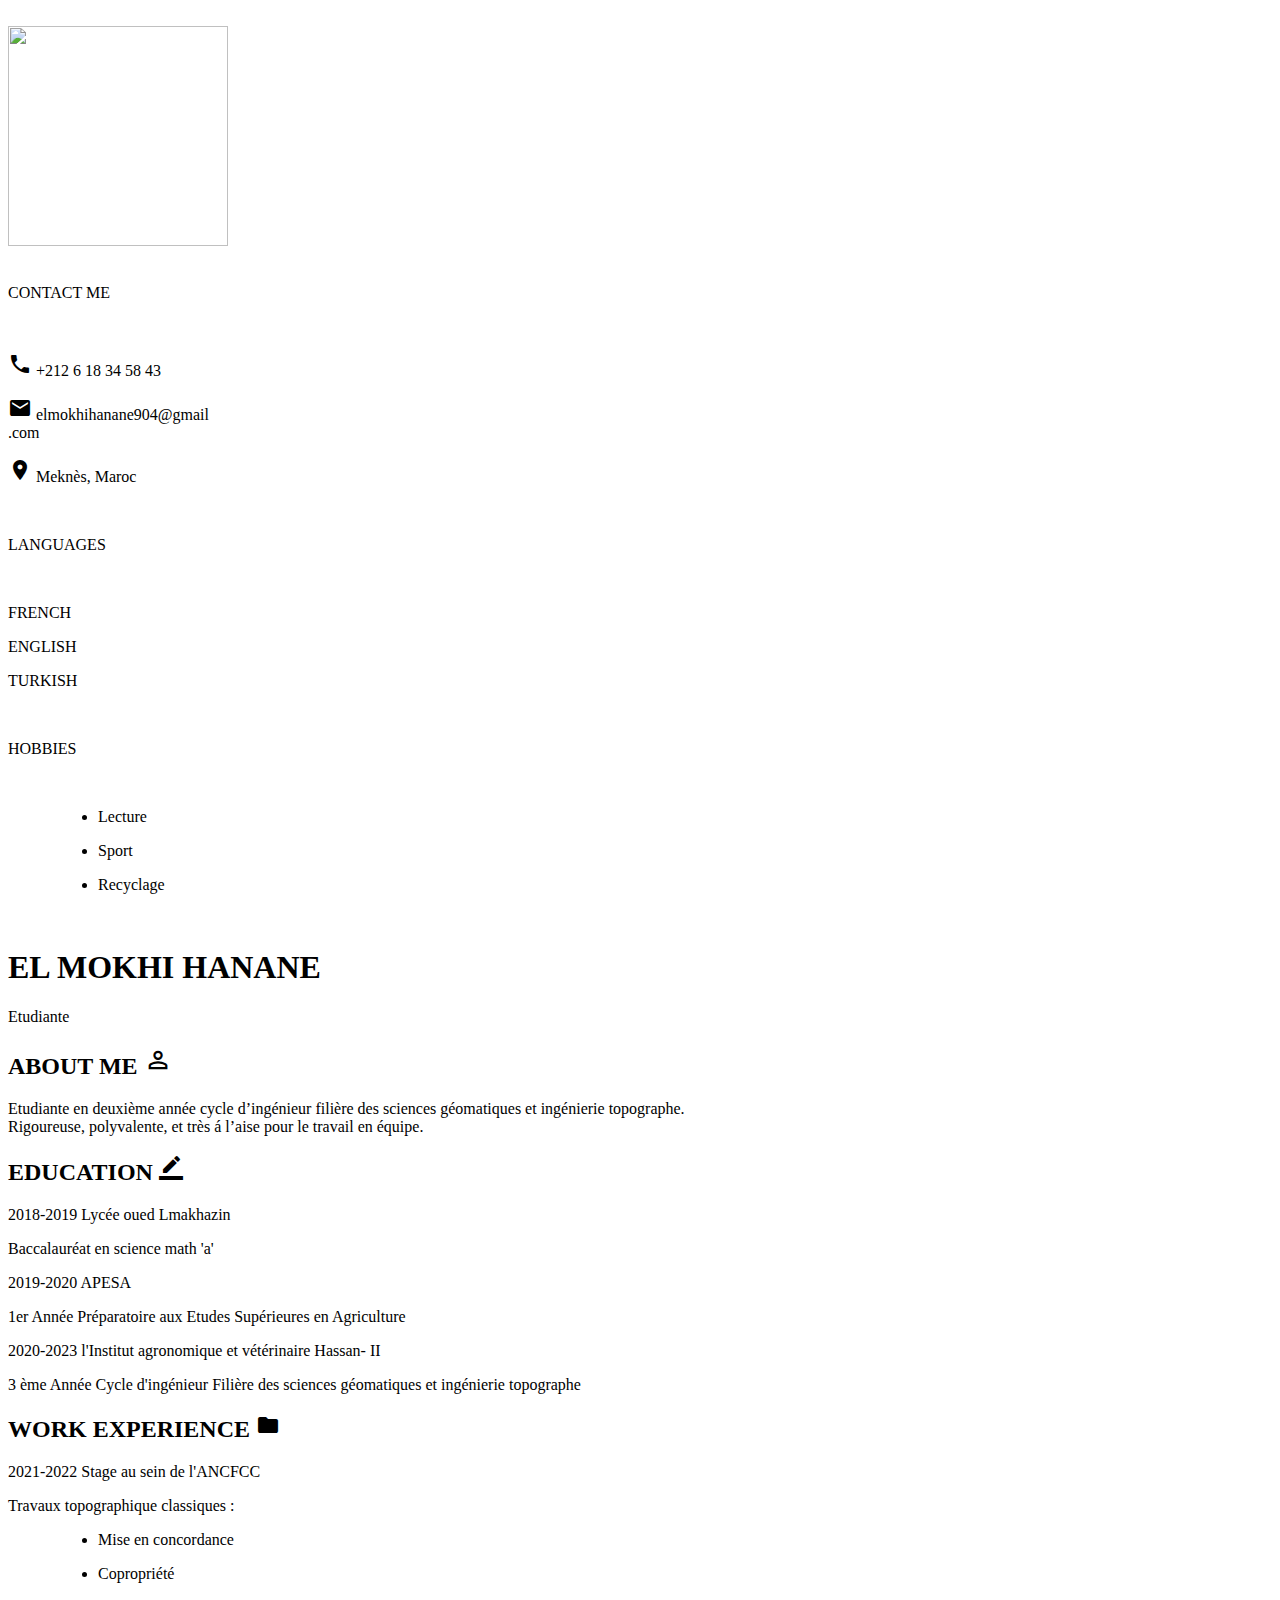
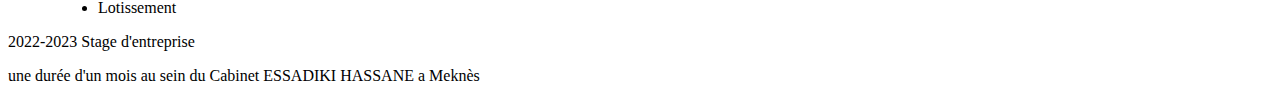
==== index.html @ eb676440 "Add files via upload" ====
<!DOCTYPE html>
<html>
<head>
<title>C.V</title>
<html>
<head>
  <meta charset="UTF-8">
  <meta name="viewport" content="width=device-width, initial-scale=1.0">
  <meta name="keywords" content="HTML,CSS,XML,JavaScript">
  <link rel="stylesheet"  href="C:\Users\utente\Desktop\Web dev\style.css">
  <link href="https://fonts.googleapis.com/icon?family=Material+Icons" rel="stylesheet">
</head>
<body>
<div class="main">
	<div class="left">
		<br>
		<div class="profile-img"><img src="C:\Users\utente\Desktop\Web dev\profil.jpeg" style="width:220px;height:220px;"></div>
<br>

		<div class="box-1">
			<div class="heading">
				<p>CONTACT ME</p>
			</div>
<br>
			<p class="p1"><i class="material-icons icons1">&#xe551;</i> +212 6 18 34 58 43 </i></p>
			<p class="p1"><i class="material-icons icons1" >local_post_office</i> <a href="mailto:someone@example.com"> elmokhihanane904@gmail<br>.com </a></p>
			<p class="p1"><i class="material-icons icons1 ">&#xe55f;</i><a href="https://www.google.com/maps/place/Meknes/@33.8809981,-5.5792199,13z/data=!3m1!4b1!4m6!3m5!1s0xda044d23bfc49d1:0xfbbf80a99e4cde18!8m2!3d33.8730164!4d-5.5407299!16zL20vMDIzamR2?entry=ttu" target="_blank"> Meknès, Maroc </a></p>
<style>
a:link {
	color: black;
  background-color: transparent;
  text-decoration: none;
}
a:visited {
  color: black;
  background-color: transparent;
  text-decoration: none;
}
</style>
			</p>
		</div>
<br>

		<div class="box-1">
			<div class="heading">
				<p>LANGUAGES</p>
			</div>
<br>
			<p class="p1">FRENCH
			</p><div class="skill-container">
				<div class="skill frensh"></div>
			</div>
			<p></p>

			<p class="p1">ENGLISH
			</p><div class="skill-container">
				<div class="skill english"></div>
			</div>
			<p></p>

			<p class="p1">TURKISH</p>
			<div class="skill-container">
				<div class="skill turkish"></div>
			</div>
			<p></p>

		</div>
		<br>
			

		<div class="box-1">
			<div class="heading">
				<p>HOBBIES</p>
			</div>

			<div class="h-div">
<br>
			<ul style="list-style-type:disc; margin-left: 50px;">
 			 <li><p class="p1">Lecture</p></li>
  			 <li><p class="p1">Sport</p></li>
 			 <li><p class="p1">Recyclage </p></li>
			</ul> 
	
			
			</div>
<br>			
		</div>

	</div>


	<div class="right">
		<div class="name-div">
			<h1>EL MOKHI HANANE</h1>
			<p>Etudiante</p>
		</div>

		<div class="box-2">
			<h2>ABOUT ME <i class="material-icons icons3" style="font-size: 28px!important; ">perm_identity</i></h2>
			<p class="p2">
				Etudiante en deuxième année cycle d’ingénieur filière des sciences géomatiques et ingénierie topographe.
			<br>Rigoureuse, polyvalente, et très á l’aise pour le travail en équipe.
			</p>
		</div>



		<div class="box-2">
			<h2>EDUCATION <i class="material-icons icons3">border_color</i></h2>
			<p class="p3">2018-2019 <span>Lycée oued Lmakhazin</span></p>
			<p class="p2">
				Baccalauréat en science math 'a'
 
			</p>

			<p class="p3">2019-2020 <span>APESA </span></p>
			<p class="p2">
				1er Année Préparatoire aux Etudes Supérieures en Agriculture

			</p>

			<p class="p3">2020-2023 <span>l'Institut agronomique et vétérinaire Hassan- II</span></p>
			<p class="p2">
				3 ème Année Cycle d'ingénieur Filière des sciences géomatiques et ingénierie topographe 
			</p>
		</div>


		<div class="box-2">
			<h2>WORK EXPERIENCE <i class="material-icons icons3">folder</i></h2>
			<p class="p3">2021-2022 <span>Stage au sein de l'ANCFCC</span></p>
			<p class="p2">
				Travaux topographique classiques :
			<ul style="list-style-type:disc; margin-left: 50px;">
 			 <li><p class="p4">Mise en concordance</p></li>
  			 <li><p class="p4">Copropriété</p></li>
 			 <li><p class="p4">Lotissement</p></li>
			</ul>  
			</p>

			<p class="p3">2022-2023 <span>Stage d'entreprise </span></p>
			<p class="p2">
				une durée d'un mois au sein du Cabinet <a href="https://essadiki.ma/" target="_blank">ESSADIKI HASSANE </a>a Meknès
			</p>

			
		</div>

	</div>
</div>
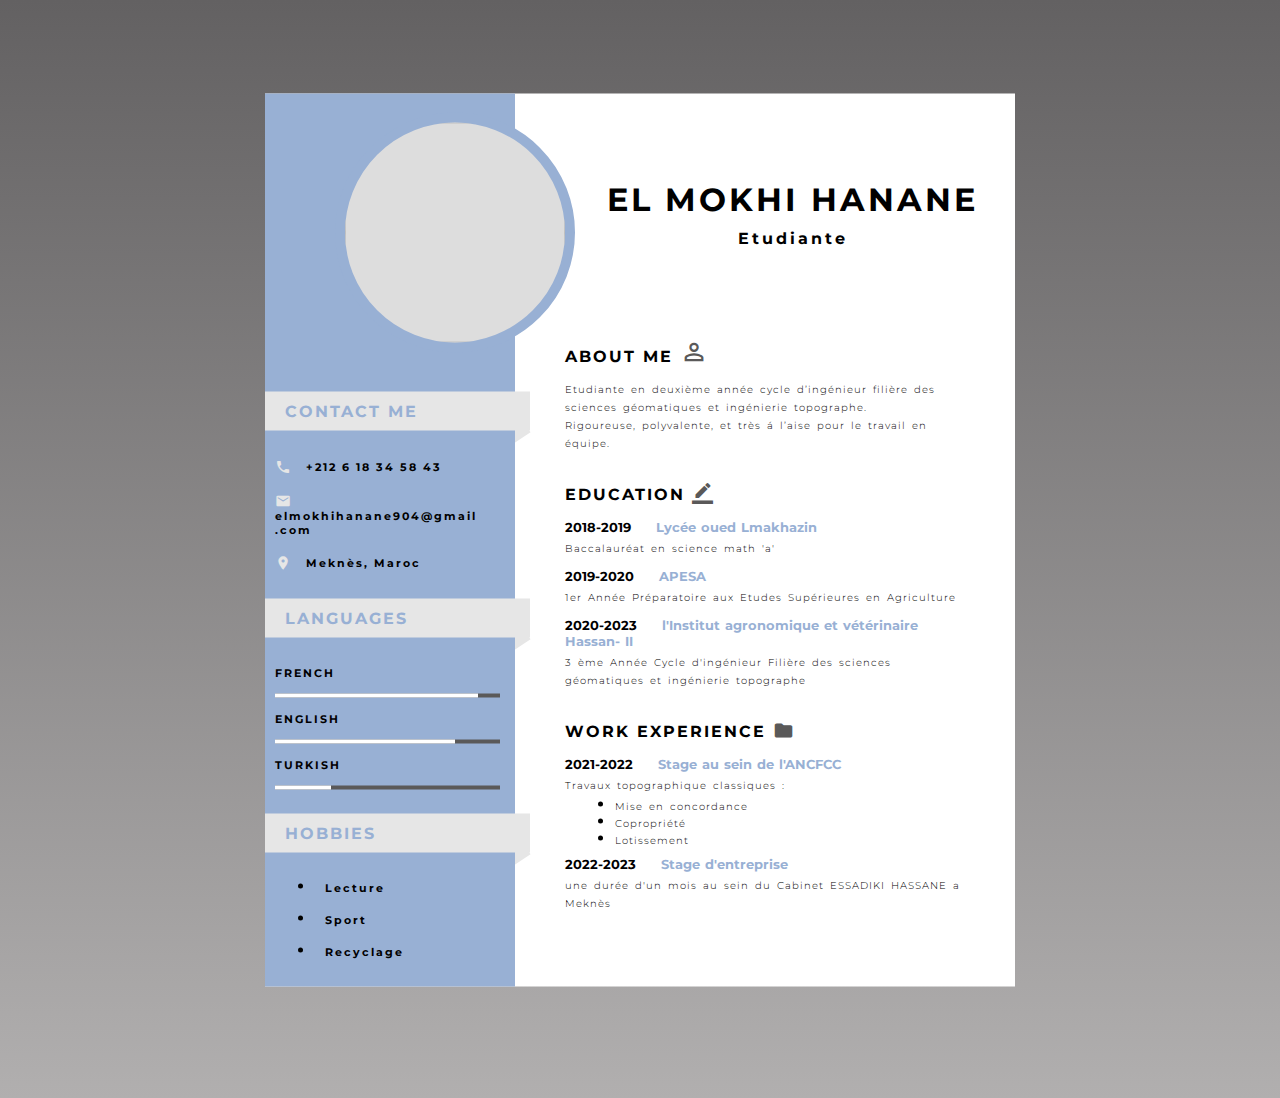
==== commit cbdd702b: "Update index.html" ====
--- a/index.html
+++ b/index.html
@@ -7,7 +7,7 @@
   <meta charset="UTF-8">
   <meta name="viewport" content="width=device-width, initial-scale=1.0">
   <meta name="keywords" content="HTML,CSS,XML,JavaScript">
-  <link rel="stylesheet"  href="C:\Users\utente\Desktop\Web dev\style.css">
+  <link rel="stylesheet"  href="style.css">
   <link href="https://fonts.googleapis.com/icon?family=Material+Icons" rel="stylesheet">
 </head>
 <body>
@@ -147,4 +147,4 @@
 		</div>
 
 	</div>
-</div>+</div>
--- a/style.css
+++ b/style.css
@@ -0,0 +1,152 @@
+@import url('https://fonts.googleapis.com/css2?family=Montserrat&display=swap');
+body{
+	background-image: linear-gradient(#636162, #b1afaf);
+	height: 122vh;
+	font-weight: bold;
+	letter-spacing: 2px;
+}
+*{
+	margin: 0px; padding: 0px; font-family: 'Montserrat', sans-serif;
+}
+.main{
+	background-color: white;
+	height: auto;
+	width: 750px;
+	position: absolute;
+	transform: translate(-50%, -50%);
+	left: 50%;
+	top: 60%;
+}
+.left{
+	background-color: #98b0d4;
+	width: 250px;
+	height: 100%;
+	float: left;
+}
+.right{
+	width: 500px;
+	float: left;
+}
+
+.profile-img{
+	height: 220px;
+	width: 220px;
+	background-color: #ddd;
+	border-radius: 50%;
+	margin-bottom: 20px;
+	margin-left: 70px;
+	border: 10px solid #98b0d4;
+	
+}
+.profile-img img{
+	width: 100%;
+	border-radius: 50%;
+}
+.box-1{
+	position: relative;
+}
+.heading{
+	background-color: rgb(230, 230, 230);
+	padding: 10px;
+	color: #98b0d4;
+	text-align: left;
+	padding-left: 20px;
+	margin-right: -15px;
+}
+.heading::after{
+	content: '';
+	position: absolute;
+	width: 85px;
+	height: 20px;
+	background-color: rgb(230, 230, 230);
+	left: 191px;
+	top: 1px;
+	transform:rotate(56deg);
+	z-index: -1;
+}
+.p1{
+	padding: 9px 10px;
+	font-size: 11px;
+}
+.icons1{
+	font-size: 16px!important;
+	padding-right: 10px!important;
+	vertical-align: sub;
+	color:rgb(230, 230, 230);
+}
+.skill-container{
+	width: 90%;
+	background-color: #5a5959;
+	margin: 5px 10px;
+}
+.skill{
+	text-align: right;
+	padding-top: 2px;
+	padding-bottom: 2px;
+	color: white;
+}
+.frensh{
+	width: 90%;
+	background-color: white;
+}
+.english{
+	width: 80%;
+	background-color: white;
+}
+.turkish{
+	width: 25%;
+	background-color: white;
+}
+
+}
+.icons2{
+	padding: 18px 10px;
+}
+.name-div{
+	padding: 86px 0px 60px 55px;
+	text-align: center;
+	letter-spacing: 3px;
+}
+.name-div h1{
+	margin-bottom: 10px;
+}
+.box-2{
+	padding: 0px 50px;
+	margin-top: 30px;
+}
+.p2{
+	font-size: 10px;
+	font-weight: 300;
+	letter-spacing: 1px;
+	word-spacing: 2px;
+	line-height: 18px;
+	margin-top: 5px;
+}
+.p4{
+	font-size: 10px;
+	font-weight: 300;
+	letter-spacing: 1px;
+	word-spacing: 2px;
+	line-height: 10px;
+	margin-top: 0px;
+	
+}
+
+h2{
+	font-size: 16px;
+	margin-bottom: 15px;
+}
+.icons3{
+	vertical-align: bottom;
+	font-size: 21px!important;
+	color: #5a5959;
+}
+.p3{
+	font-size: 13px;
+	word-spacing: 1px;
+	letter-spacing: 0px;
+	margin-top: 10px;
+}
+.p3 span{
+	color: #98b0d4; padding-left: 20px;
+}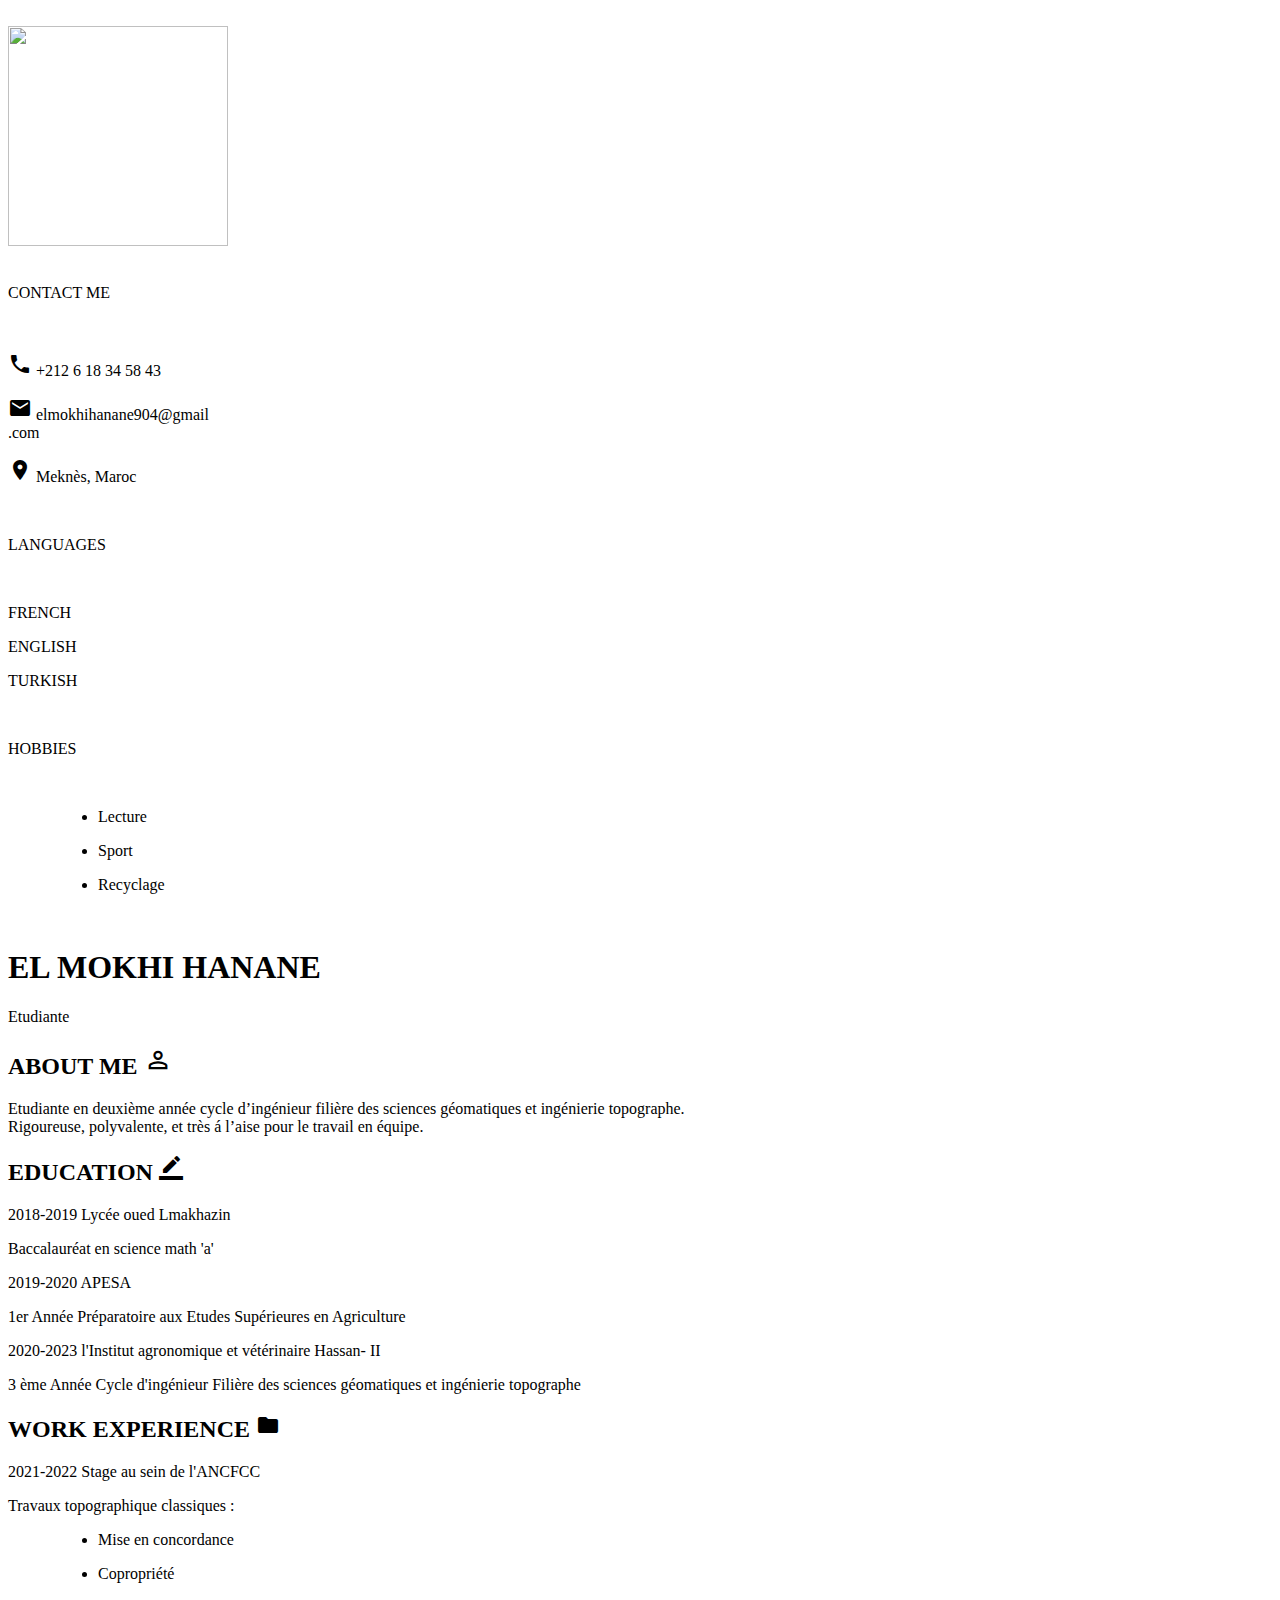
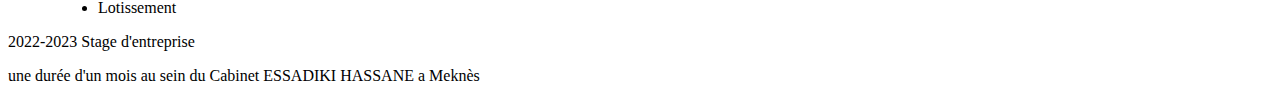
==== commit 337ab42c: "Update index.html" ====
--- a/index.html
+++ b/index.html
@@ -7,7 +7,7 @@
   <meta charset="UTF-8">
   <meta name="viewport" content="width=device-width, initial-scale=1.0">
   <meta name="keywords" content="HTML,CSS,XML,JavaScript">
-  <link rel="stylesheet"  href="style.css">
+  <link rel="stylesheet"  href="C:\Users\utente\Desktop\Web dev\style.css">
   <link href="https://fonts.googleapis.com/icon?family=Material+Icons" rel="stylesheet">
 </head>
 <body>
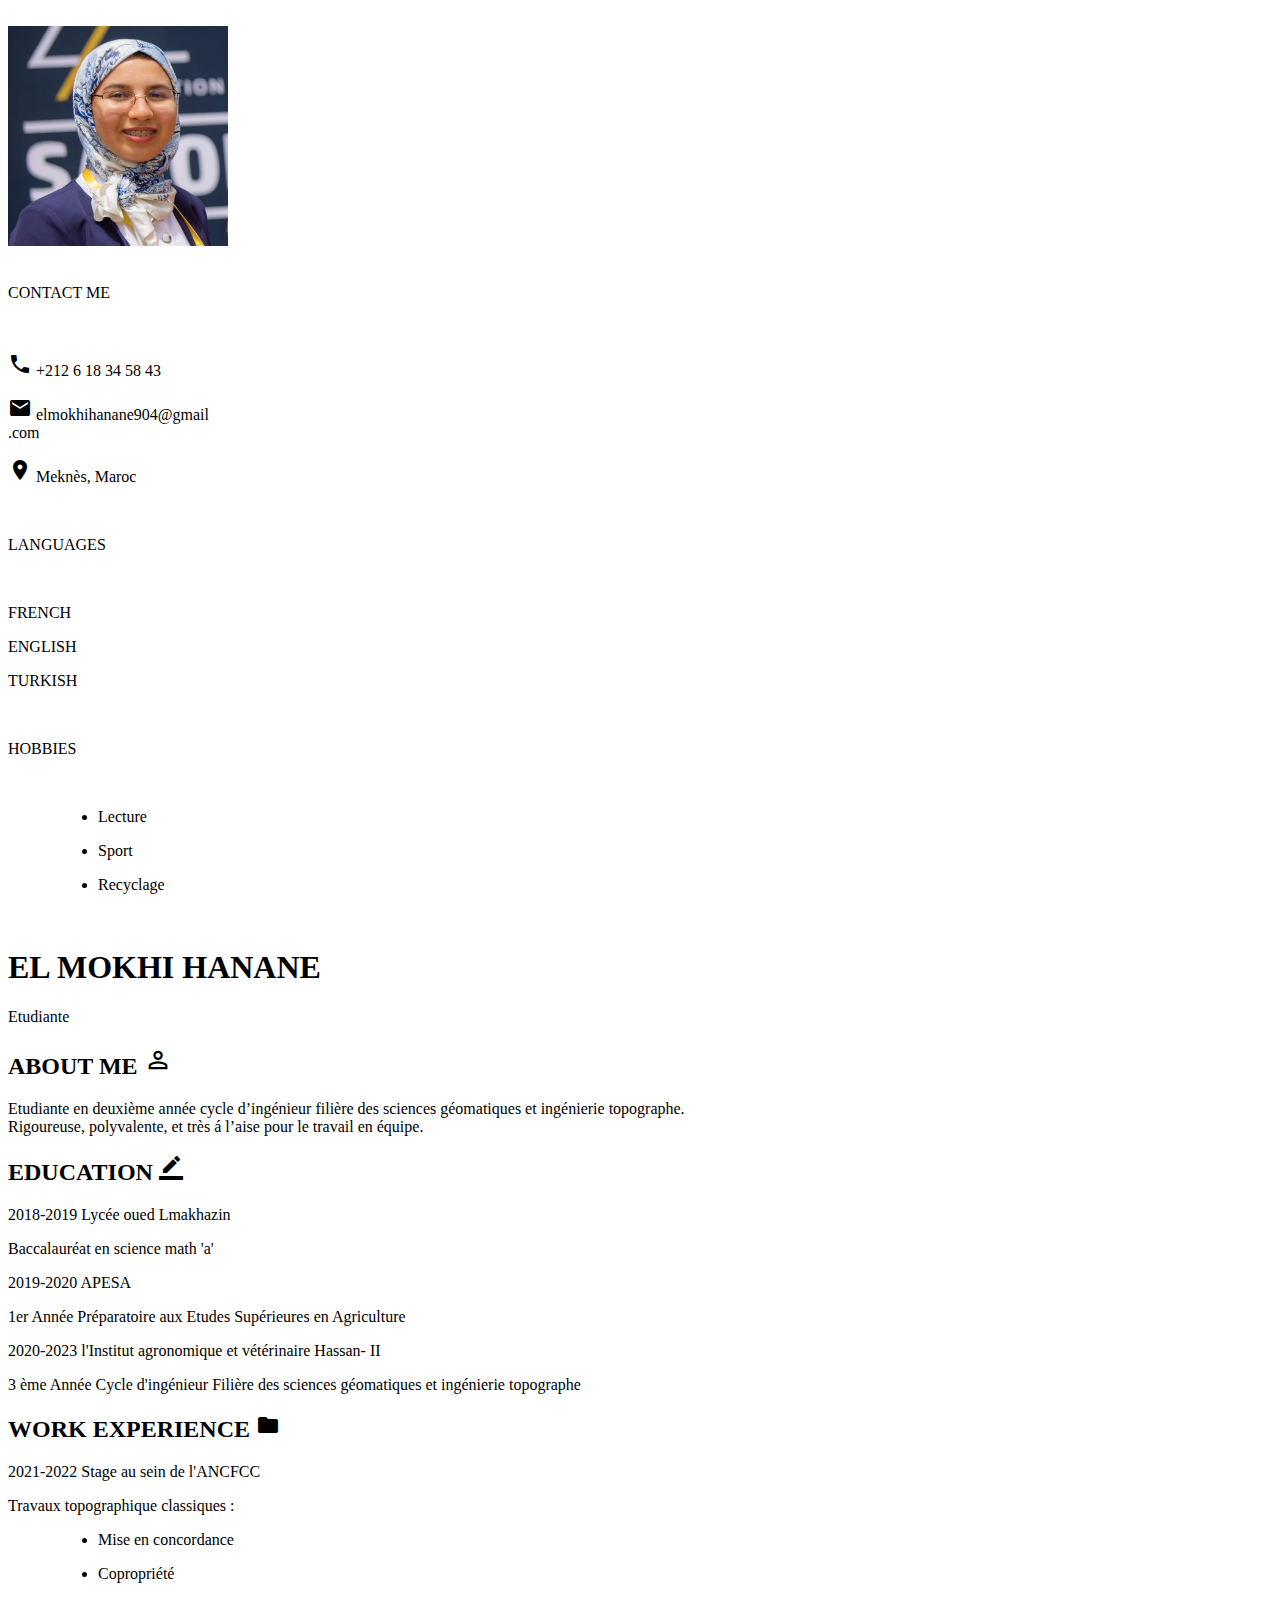
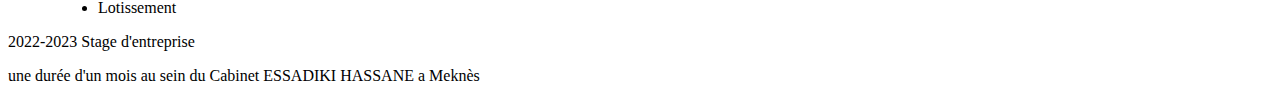
==== commit 330e6243: "Update index.html" ====
--- a/index.html
+++ b/index.html
@@ -14,7 +14,7 @@
 <div class="main">
 	<div class="left">
 		<br>
-		<div class="profile-img"><img src="C:\Users\utente\Desktop\Web dev\profil.jpeg" style="width:220px;height:220px;"></div>
+		<div class="profile-img"><img src="Web dev/profil.jpeg" style="width:220px;height:220px;"></div>
 <br>
 
 		<div class="box-1">
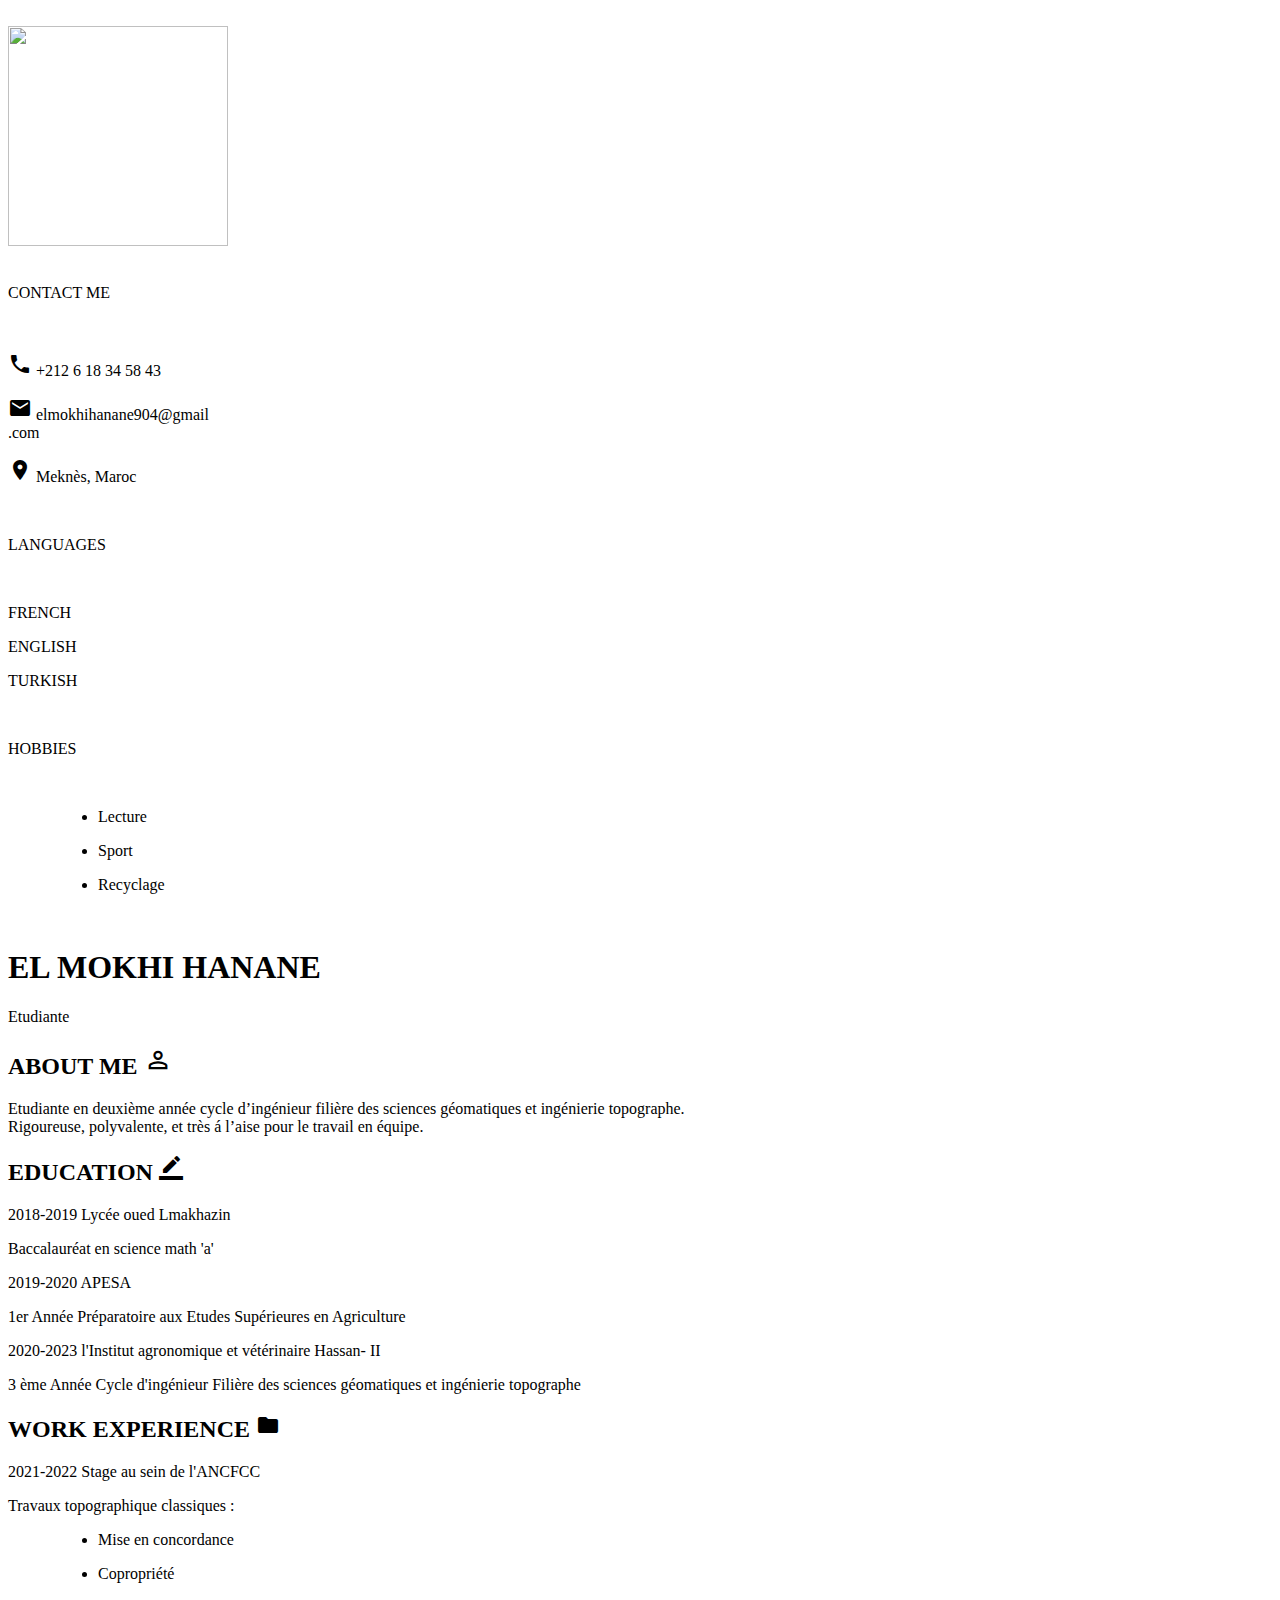
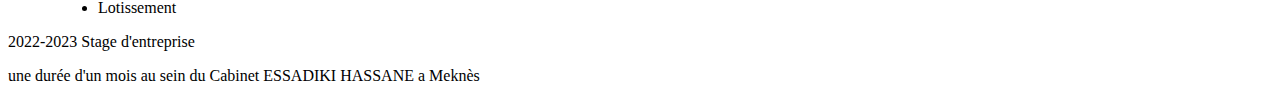
==== commit fff39565: "Update index.html" ====
--- a/index.html
+++ b/index.html
@@ -14,7 +14,7 @@
 <div class="main">
 	<div class="left">
 		<br>
-		<div class="profile-img"><img src="Web dev/profil.jpeg" style="width:220px;height:220px;"></div>
+		<div class="profile-img"><img src="C:\Users\utente\Desktop\Web dev\profil.jpeg" style="width:220px;height:220px;"></div>
 <br>
 
 		<div class="box-1">
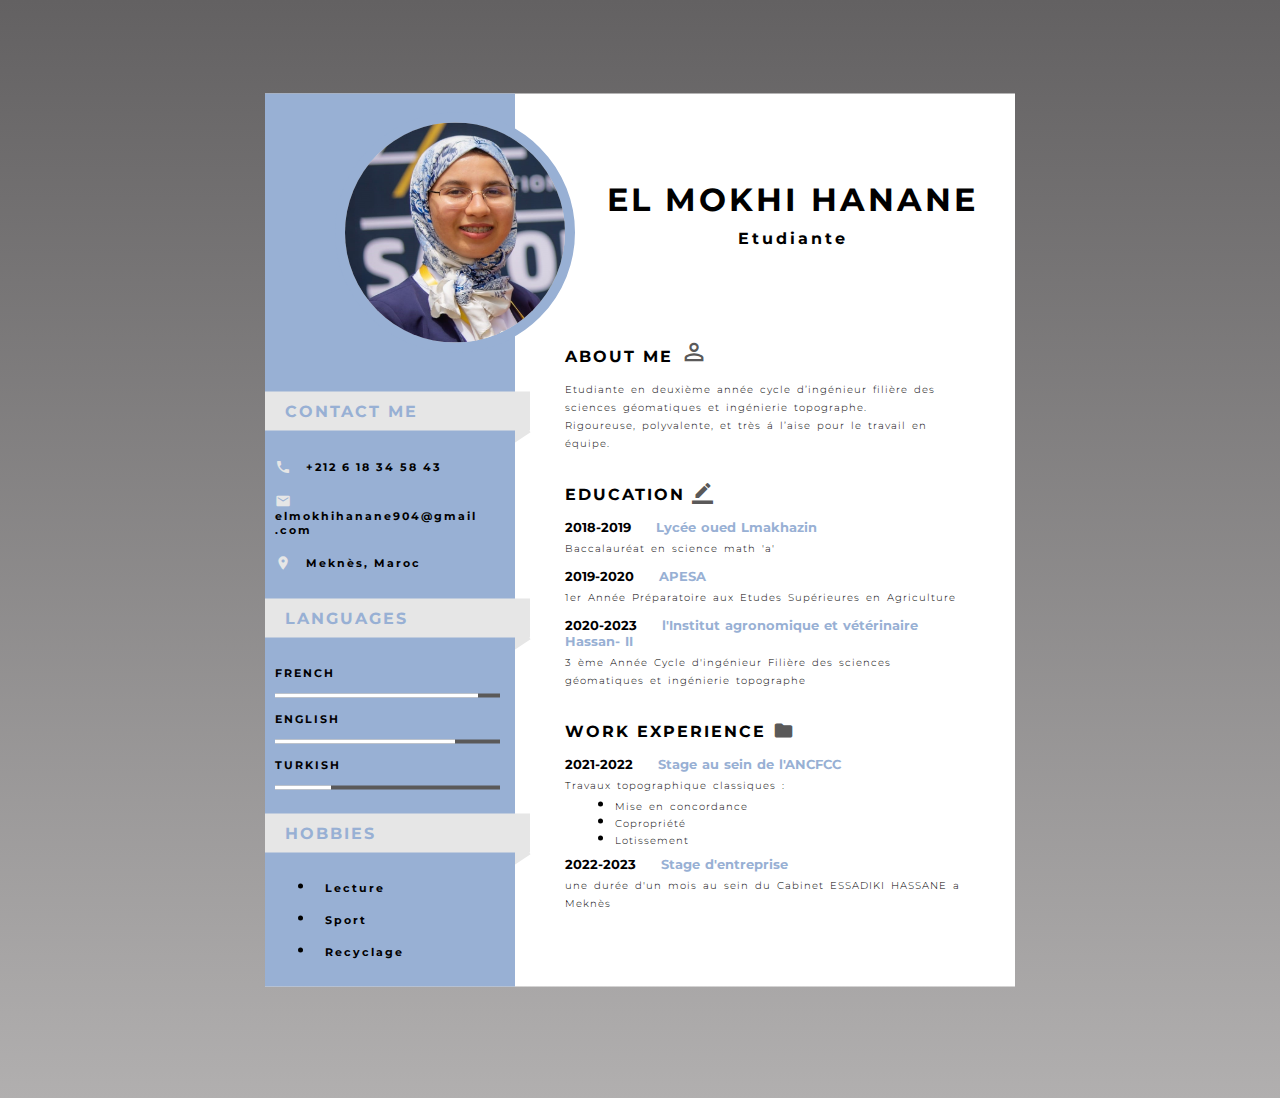
==== commit f97beb91: "Update index.html" ====
--- a/index.html
+++ b/index.html
@@ -7,14 +7,14 @@
   <meta charset="UTF-8">
   <meta name="viewport" content="width=device-width, initial-scale=1.0">
   <meta name="keywords" content="HTML,CSS,XML,JavaScript">
-  <link rel="stylesheet"  href="C:\Users\utente\Desktop\Web dev\style.css">
+  <link rel="stylesheet"  href="Web dev\style.css">
   <link href="https://fonts.googleapis.com/icon?family=Material+Icons" rel="stylesheet">
 </head>
 <body>
 <div class="main">
 	<div class="left">
 		<br>
-		<div class="profile-img"><img src="C:\Users\utente\Desktop\Web dev\profil.jpeg" style="width:220px;height:220px;"></div>
+		<div class="profile-img"><img src="Web dev\profil.jpeg" style="width:220px;height:220px;"></div>
 <br>
 
 		<div class="box-1">
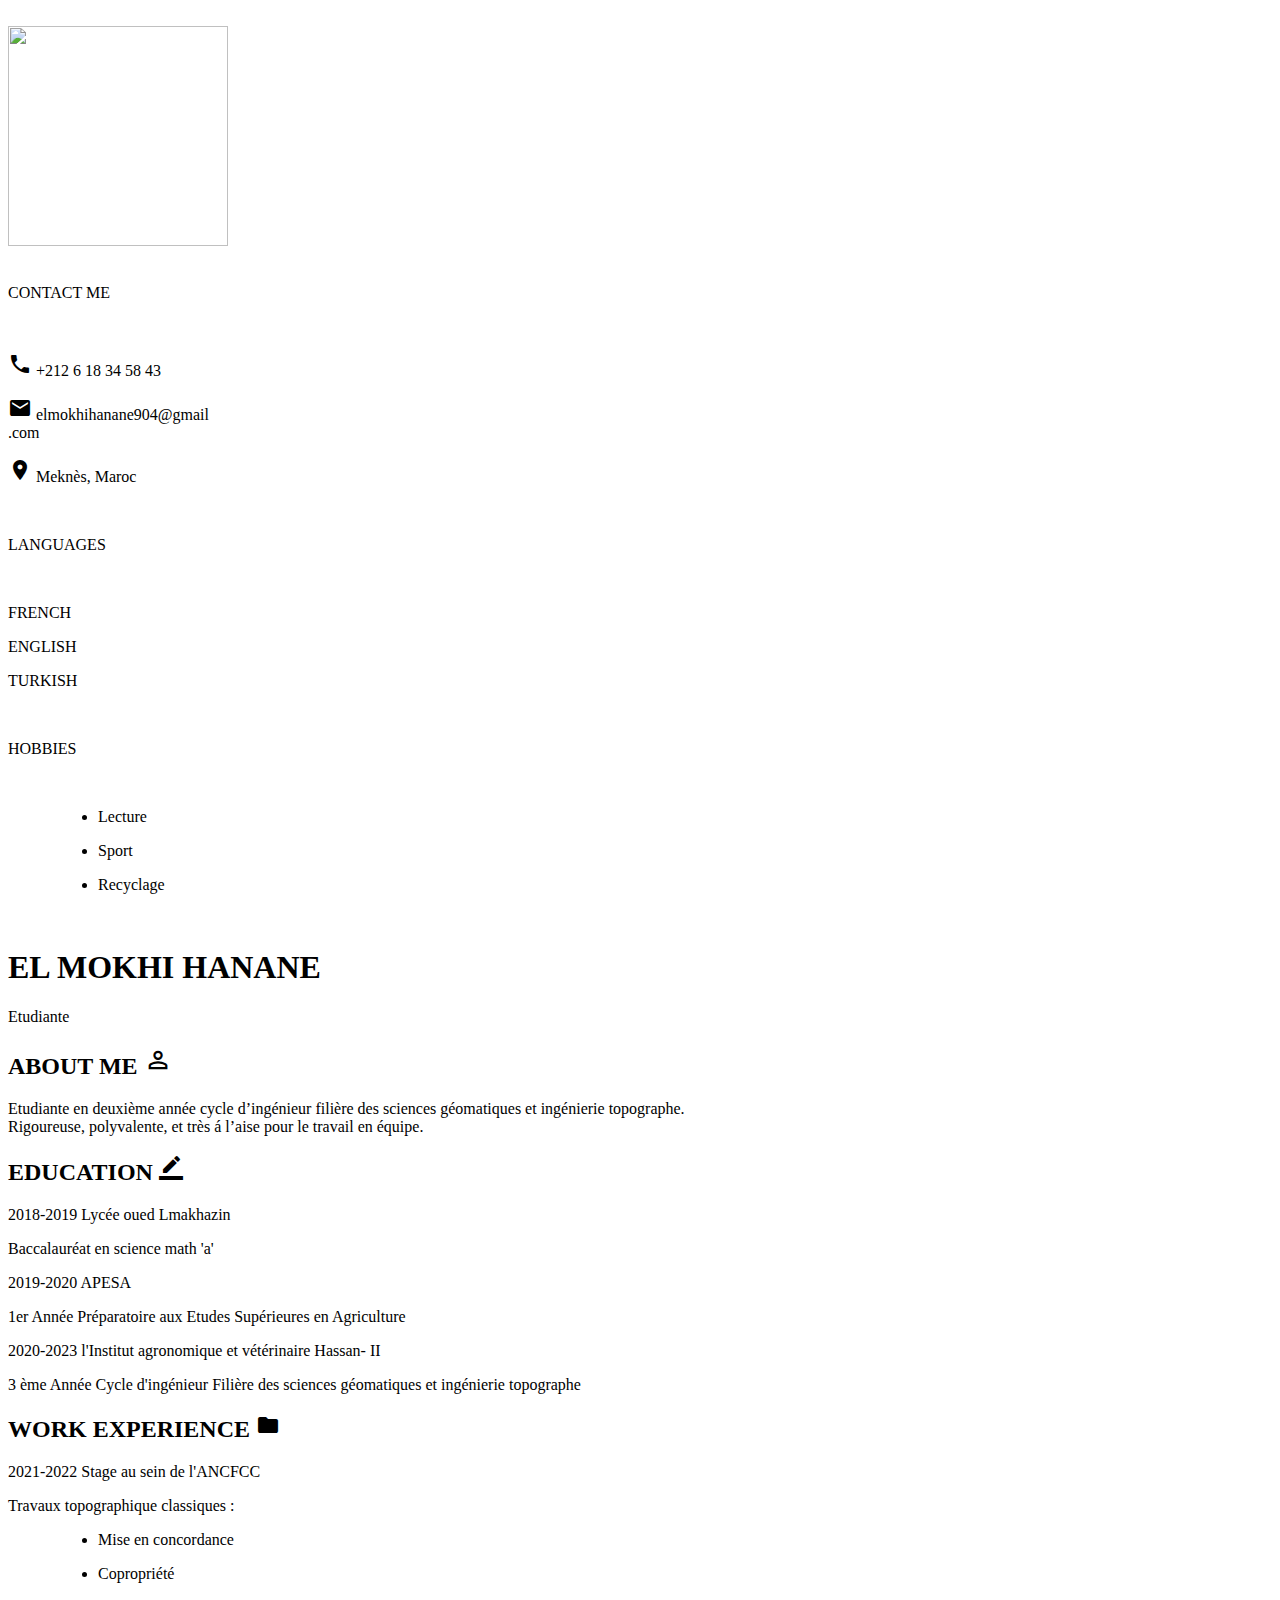
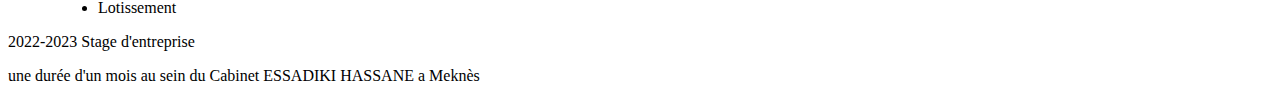
==== commit 5e8fe2b6: "Update index.html" ====
--- a/index.html
+++ b/index.html
@@ -7,14 +7,14 @@
   <meta charset="UTF-8">
   <meta name="viewport" content="width=device-width, initial-scale=1.0">
   <meta name="keywords" content="HTML,CSS,XML,JavaScript">
-  <link rel="stylesheet"  href="Web dev\style.css">
+  <link rel="stylesheet"  href="C:\Users\utente\Desktop\Web dev\style.css">
   <link href="https://fonts.googleapis.com/icon?family=Material+Icons" rel="stylesheet">
 </head>
 <body>
 <div class="main">
 	<div class="left">
 		<br>
-		<div class="profile-img"><img src="Web dev\profil.jpeg" style="width:220px;height:220px;"></div>
+		<div class="profile-img"><img src="C:\Users\utente\Desktop\Web dev\profil.jpeg" style="width:220px;height:220px;"></div>
 <br>
 
 		<div class="box-1">
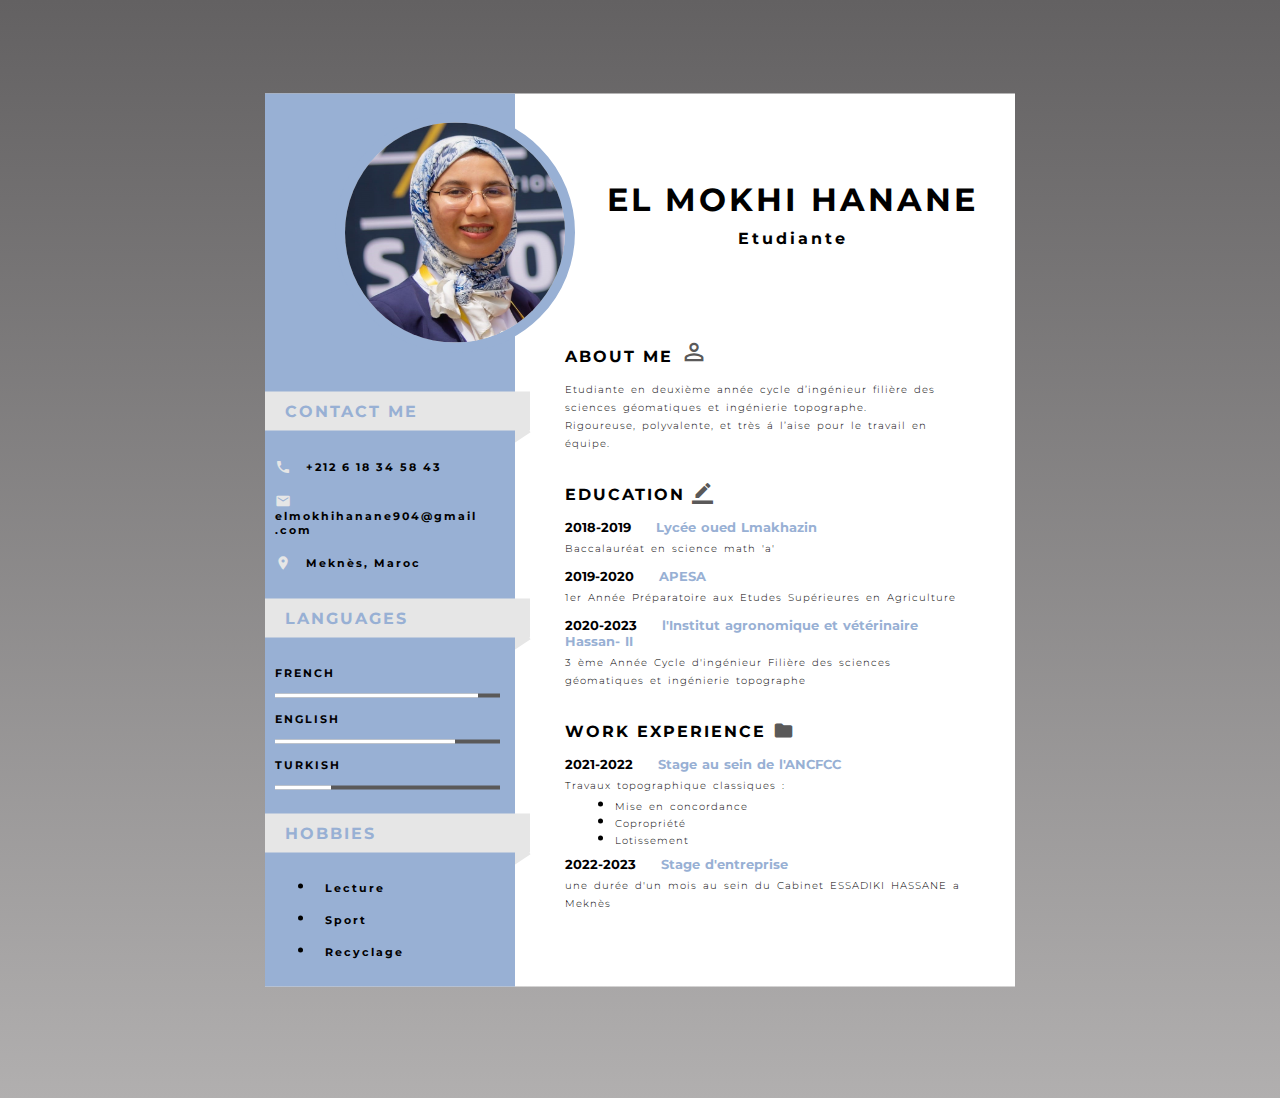
==== commit 1296857a: "Update index.html" ====
--- a/index.html
+++ b/index.html
@@ -7,14 +7,14 @@
   <meta charset="UTF-8">
   <meta name="viewport" content="width=device-width, initial-scale=1.0">
   <meta name="keywords" content="HTML,CSS,XML,JavaScript">
-  <link rel="stylesheet"  href="C:\Users\utente\Desktop\Web dev\style.css">
+  <link rel="stylesheet"  href="style.css">
   <link href="https://fonts.googleapis.com/icon?family=Material+Icons" rel="stylesheet">
 </head>
 <body>
 <div class="main">
 	<div class="left">
 		<br>
-		<div class="profile-img"><img src="C:\Users\utente\Desktop\Web dev\profil.jpeg" style="width:220px;height:220px;"></div>
+		<div class="profile-img"><img src="profil.jpeg" style="width:220px;height:220px;"></div>
 <br>
 
 		<div class="box-1">
--- a/style.css
+++ b/style.css
@@ -0,0 +1,152 @@
+@import url('https://fonts.googleapis.com/css2?family=Montserrat&display=swap');
+body{
+	background-image: linear-gradient(#636162, #b1afaf);
+	height: 122vh;
+	font-weight: bold;
+	letter-spacing: 2px;
+}
+*{
+	margin: 0px; padding: 0px; font-family: 'Montserrat', sans-serif;
+}
+.main{
+	background-color: white;
+	height: auto;
+	width: 750px;
+	position: absolute;
+	transform: translate(-50%, -50%);
+	left: 50%;
+	top: 60%;
+}
+.left{
+	background-color: #98b0d4;
+	width: 250px;
+	height: 100%;
+	float: left;
+}
+.right{
+	width: 500px;
+	float: left;
+}
+
+.profile-img{
+	height: 220px;
+	width: 220px;
+	background-color: #ddd;
+	border-radius: 50%;
+	margin-bottom: 20px;
+	margin-left: 70px;
+	border: 10px solid #98b0d4;
+	
+}
+.profile-img img{
+	width: 100%;
+	border-radius: 50%;
+}
+.box-1{
+	position: relative;
+}
+.heading{
+	background-color: rgb(230, 230, 230);
+	padding: 10px;
+	color: #98b0d4;
+	text-align: left;
+	padding-left: 20px;
+	margin-right: -15px;
+}
+.heading::after{
+	content: '';
+	position: absolute;
+	width: 85px;
+	height: 20px;
+	background-color: rgb(230, 230, 230);
+	left: 191px;
+	top: 1px;
+	transform:rotate(56deg);
+	z-index: -1;
+}
+.p1{
+	padding: 9px 10px;
+	font-size: 11px;
+}
+.icons1{
+	font-size: 16px!important;
+	padding-right: 10px!important;
+	vertical-align: sub;
+	color:rgb(230, 230, 230);
+}
+.skill-container{
+	width: 90%;
+	background-color: #5a5959;
+	margin: 5px 10px;
+}
+.skill{
+	text-align: right;
+	padding-top: 2px;
+	padding-bottom: 2px;
+	color: white;
+}
+.frensh{
+	width: 90%;
+	background-color: white;
+}
+.english{
+	width: 80%;
+	background-color: white;
+}
+.turkish{
+	width: 25%;
+	background-color: white;
+}
+
+}
+.icons2{
+	padding: 18px 10px;
+}
+.name-div{
+	padding: 86px 0px 60px 55px;
+	text-align: center;
+	letter-spacing: 3px;
+}
+.name-div h1{
+	margin-bottom: 10px;
+}
+.box-2{
+	padding: 0px 50px;
+	margin-top: 30px;
+}
+.p2{
+	font-size: 10px;
+	font-weight: 300;
+	letter-spacing: 1px;
+	word-spacing: 2px;
+	line-height: 18px;
+	margin-top: 5px;
+}
+.p4{
+	font-size: 10px;
+	font-weight: 300;
+	letter-spacing: 1px;
+	word-spacing: 2px;
+	line-height: 10px;
+	margin-top: 0px;
+	
+}
+
+h2{
+	font-size: 16px;
+	margin-bottom: 15px;
+}
+.icons3{
+	vertical-align: bottom;
+	font-size: 21px!important;
+	color: #5a5959;
+}
+.p3{
+	font-size: 13px;
+	word-spacing: 1px;
+	letter-spacing: 0px;
+	margin-top: 10px;
+}
+.p3 span{
+	color: #98b0d4; padding-left: 20px;
+}